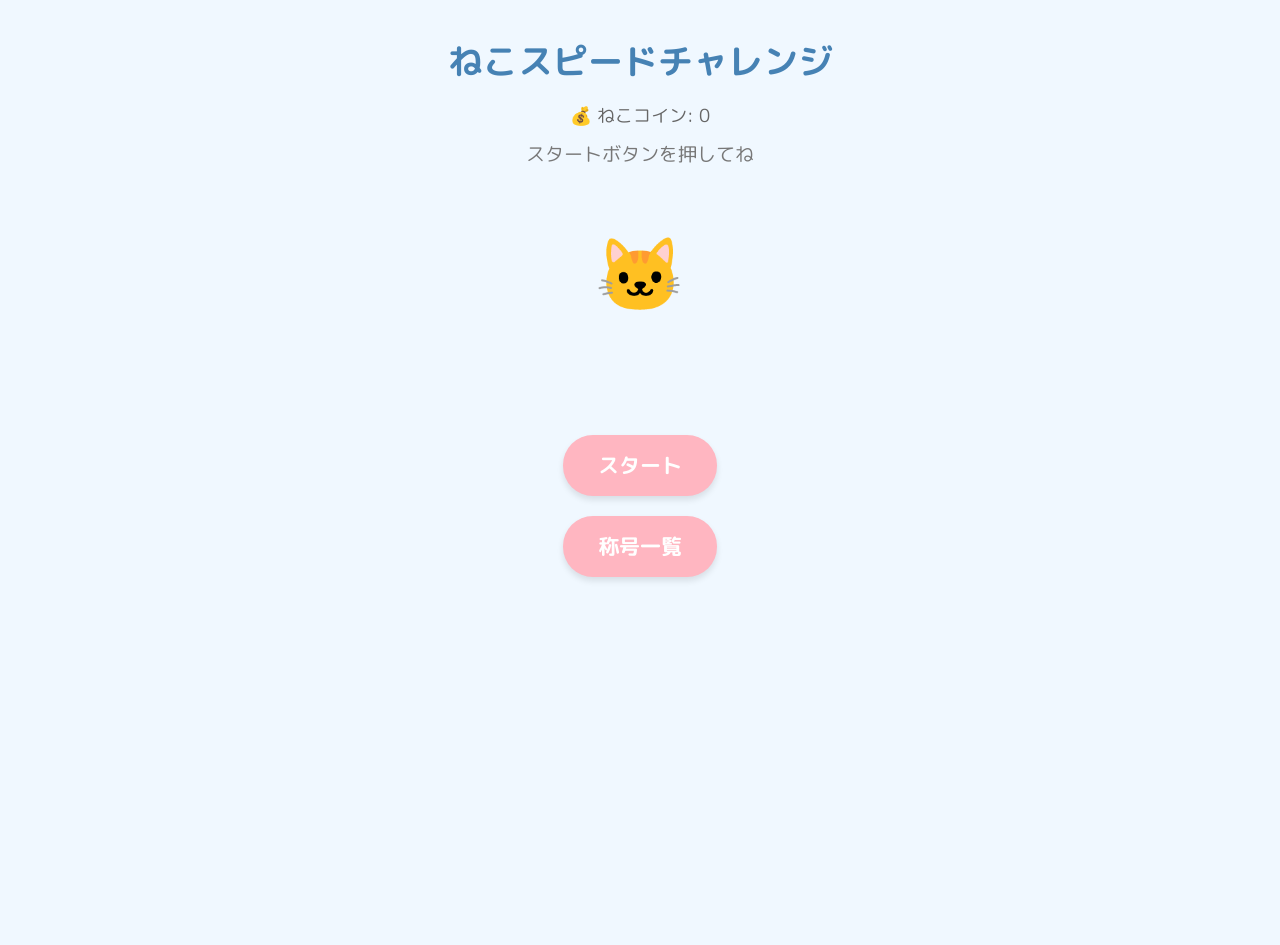
==== index.html @ 0588cd7a "Update index.html" ====
<!DOCTYPE html>
<html lang="ja">
<head>
  <meta charset="UTF-8" />
  <meta name="viewport" content="width=device-width, initial-scale=1.0" />
  <title>ねこスピードチャレンジ</title>
  <link rel="preconnect" href="https://fonts.googleapis.com">
  <link rel="preconnect" href="https://fonts.gstatic.com" crossorigin>
  <link href="https://fonts.googleapis.com/css2?family=M+PLUS+Rounded+1c:wght@400;700&display=swap" rel="stylesheet">

  <style>
    /* --- 前回のスタイルは省略 --- */
    body {
      font-family: 'M PLUS Rounded 1c', sans-serif;
      text-align: center;
      background-color: #f0f8ff; /* AliceBlue */
      margin: 0;
      padding: 15px;
      overflow-x: hidden;
      display: flex;
      flex-direction: column;
      justify-content: flex-start;
      align-items: center;
      min-height: 100vh;
      overflow-y: auto;
      padding-bottom: 30px;
      height: 100%;
      color: #444;
    }
    html { height: 100%; }
    h1 { font-size: 2.2em; color: #4682b4; margin-top: 20px; margin-bottom: 15px; font-weight: 700; }
    #question {
        font-size: 4.5em;
        margin: 30px 0 30px 0;
        color: #333;
        font-weight: 700;
        line-height: 1.2;
        min-height: 1.5em;
        /* ステップ2: アニメーションの起点となるスタイルを追加 */
        opacity: 1; /* 初期状態は不透明 */
        transform: scale(1); /* 初期状態は等倍 */
    }
    #coinInfo { font-size: 1.1em; color: #666; margin-bottom: 10px; }
    #questionNumber, #timer { font-size: 1.1em; color: #555; margin: 3px 0; }
    #titleBadge { font-size: 1.3em; color: #ff6347; margin: 15px 0; font-weight: 700; min-height: 1.3em; }
    #info { font-size: 1.2em; color: #777; margin-bottom: 20px; min-height: 1.5em; }
    #startBtn, #homeBtn, #rankBtn {
      font-family: 'M PLUS Rounded 1c', sans-serif;
      font-size: 1.3em; padding: 15px 35px; margin: 10px;
      border: none; border-radius: 30px; background-color: #ffb6c1;
      color: white; cursor: pointer;
      transition: background-color 0.2s, transform 0.1s;
      font-weight: 700; box-shadow: 0 4px 6px rgba(0, 0, 0, 0.1);
    }
    #startBtn:hover, #homeBtn:hover, #rankBtn:hover { background-color: #ff9aaa; }
    #startBtn:active, #homeBtn:active, #rankBtn:active { transform: scale(0.97); box-shadow: 0 2px 4px rgba(0, 0, 0, 0.1); }
    #rankList { display: none; margin-top: 25px; background: #ffffff; padding: 20px; border-radius: 15px; text-align: left; font-size: 1em; max-width: 500px; width: 90%; margin-left: auto; margin-right: auto; color: #555; border: 1px solid #ddd; box-shadow: 0 4px 8px rgba(0,0,0,0.1); }
    #rankList h2 { text-align: center; margin-top: 0; margin-bottom: 15px; color: #ff6347; font-size: 1.4em; font-weight: 700; }
    #rankList ul { list-style: none; padding: 0; }
    #rankList li { margin-bottom: 10px; padding-bottom: 10px; border-bottom: 1px dashed #eee; line-height: 1.5; }
    #rankList li:last-child { border-bottom: none; }
    .highlight { color: #ff6347; font-weight: bold; }
    @media (max-width: 600px) {
        body { padding: 10px; padding-bottom: 20px; }
        h1 { font-size: 1.8em; }
        #question { font-size: 3.5em; margin: 20px 0 20px 0; }
        #startBtn, #homeBtn, #rankBtn { font-size: 1.1em; padding: 12px 30px; border-radius: 25px; }
        #rankList { width: 90%; padding: 15px; }
        #rankList h2 { font-size: 1.3em; }
    }

    /* --- ステップ2: アニメーションの追加 --- */
    @keyframes fadeInScaleUp {
      from {
        opacity: 0;
        transform: scale(0.8); /* 少し小さく透明な状態から開始 */
      }
      to {
        opacity: 1;
        transform: scale(1); /* 通常のサイズ・不透明度へ */
      }
    }

    .animate-reveal {
      /* アニメーションを適用 */
      animation: fadeInScaleUp 0.3s ease-out; /* 0.3秒かけて表示 */
    }
    /* --- ステップ2 ここまで --- */

  </style>
</head>
<body>
  <h1>ねこスピードチャレンジ</h1>
  <div id="coinInfo">💰 ねこコイン: 0</div>
  <div id="info">スタートボタンを押してね</div>
  <div id="questionNumber"></div>
  <div id="timer"></div>
  <div id="question">🐱</div>
  <div id="titleBadge"></div>
  <div id="rankList">
    <h2>🏅 称号と報酬一覧</h2>
    <ul>
        <li>🚀 光速のネコ：150コイン（～30.0秒）</li>
        <li>✨ 神速のネコ：130コイン（～35.0秒）</li>
        <li>⚡ とてもはやねこ：115コイン（～38.0秒）</li>
        <li>🏃‍♂️ はやねこ：100コイン（～41.0秒）</li>
        <li>🐾 ちょいはやねこ：90コイン（～44.0秒）</li>
        <li>🐱 がんばりねこ：80コイン（～47.0秒）</li>
        <li>😺 ふつうねこ：70コイン（～50.0秒）</li>
        <li>😸 ふつうよりちょいのんびりねこ：55コイン（～53.0秒）</li>
        <li>🐢 のんびりねこ：45コイン（～55.0秒）</li>
        <li>💤 ねむたいねこ：30コイン（～70.0秒）</li>
        <li>🐌 まったりねこ：10コイン（70.1秒～）</li>
    </ul>
  </div>
  <button id="startBtn">スタート</button>
  <button id="homeBtn" style="display: none;">ホームにもどる</button>
  <button id="rankBtn" style="display: inline-block;">称号一覧</button>

  <script>
    const totalQuestions = 30;
    let problems = [];
    let selected = [];
    let index = 0;
    let showingAnswer = false;
    let startTime = null;
    let gameStarted = false;
    let timerInterval;

    // 要素取得 (question 変数はここで取得済み)
    const question = document.getElementById("question");
    const questionNumber = document.getElementById("questionNumber");
    const timer = document.getElementById("timer");
    const info = document.getElementById("info");
    const titleBadge = document.getElementById("titleBadge");
    const startBtn = document.getElementById("startBtn");
    const homeBtn = document.getElementById("homeBtn");
    const coinInfo = document.getElementById("coinInfo");
    const rankBtn = document.getElementById("rankBtn");
    const rankList = document.getElementById("rankList");

    const ranks = [ /* ...ランク定義は省略... */
        { maxTime: 30.0, title: "🚀 光速のネコ", coins: 150 }, { maxTime: 35.0, title: "✨ 神速のネコ", coins: 130 }, { maxTime: 38.0, title: "⚡ とてもはやねこ", coins: 115 }, { maxTime: 41.0, title: "🏃‍♂️ はやねこ", coins: 100 }, { maxTime: 44.0, title: "🐾 ちょいはやねこ", coins: 90 }, { maxTime: 47.0, title: "🐱 がんばりねこ", coins: 80 }, { maxTime: 50.0, title: "😺 ふつうねこ", coins: 70 }, { maxTime: 53.0, title: "😸 ふつうよりちょいのんびりねこ", coins: 55 }, { maxTime: 55.0, title: "🐢 のんびりねこ", coins: 45 }, { maxTime: 70.0, title: "💤 ねむたいねこ", coins: 30 }, { maxTime: Infinity, title: "🐌 まったりねこ", coins: 10 }
    ];
    function getRank(time) { /* ... 省略 ... */ const numericTime = parseFloat(time); for (const rank of ranks) { if (numericTime <= rank.maxTime) { return rank; } } return ranks[ranks.length - 1]; }
    rankBtn.addEventListener("click", (e) => { /* ... 省略 ... */ e.preventDefault(); e.stopPropagation(); rankList.style.display = rankList.style.display === "none" ? "block" : "none"; });
    function toggleRankButton(show) { /* ... 省略 ... */ rankBtn.style.display = show ? "inline-block" : "none"; }
    function getCoins() { /* ... 省略 ... */ return parseInt(localStorage.getItem("coins") || "0"); }
    function setCoins(value) { /* ... 省略 ... */ localStorage.setItem("coins", value); coinInfo.textContent = `💰 ねこコイン: ${value}`; }
    function generateProblems() { /* ... 省略 ... */ problems = []; for (let a = 2; a < 10; a++) { for (let b = 2; b < 10; b++) { problems.push({ q: `${a} × ${b}`, a: a * b }); if ((a * b) % a === 0) { problems.push({ q: `${a * b} ÷ ${a}`, a: b }); } if (a !== b && (a * b) % b === 0) { problems.push({ q: `${a * b} ÷ ${b}`, a: a }); } } } for (let i = problems.length - 1; i > 0; i--) { const j = Math.floor(Math.random() * (i + 1)); [problems[i], problems[j]] = [problems[j], problems[i]]; } selected = problems.slice(0, totalQuestions); }
    function updateTimer() { /* ... 省略 ... */ const now = Date.now(); const elapsed = ((now - startTime) / 1000).toFixed(1); timer.textContent = `タイム: ${elapsed} 秒`; }

    // 次の問題を表示する関数
    function showQuestion() {
      if (index < selected.length) {
        questionNumber.textContent = `(${index + 1}/${totalQuestions})`;

        // --- ステップ2: アニメーション適用 ---
        question.textContent = selected[index].q; // テキスト設定
        // アニメーションクラスを一旦削除し、再追加してアニメーションをトリガー
        question.classList.remove('animate-reveal');
        void question.offsetWidth; // リフロー強制
        question.classList.add('animate-reveal');
        // --- ここまで ---

        showingAnswer = false;
      } else {
        endGame();
      }
    }

    // 現在の問題の答えを表示する関数
    function showAnswer() {
      // --- ステップ2: アニメーション適用 ---
      question.textContent = selected[index].a; // テキスト設定
      // アニメーションクラスを一旦削除し、再追加してアニメーションをトリガー
      question.classList.remove('animate-reveal');
      void question.offsetWidth; // リフロー強制
      question.classList.add('animate-reveal');
      // --- ここまで ---

      showingAnswer = true;
    }

    function nextStep() { /* ... 省略 ... */ if (!gameStarted) return; if (!showingAnswer) { showAnswer(); } else { index++; showQuestion(); } }
    function endGame() { /* ... 省略 ... */ toggleRankButton(true); clearInterval(timerInterval); gameStarted = false; homeBtn.style.display = "inline-block"; const endTime = Date.now(); const elapsed = ((endTime - startTime) / 1000).toFixed(1); const resultRank = getRank(elapsed); info.innerHTML = `<span class="highlight">おわり！タイム：${elapsed} 秒</span>`; titleBadge.textContent = resultRank.title; const earned = resultRank.coins; const current = getCoins(); setCoins(current + earned); setTimeout(() => { alert(`🎉 ${earned} コインを獲得したよ！`); }, 300); document.documentElement.style.overflowY = "auto"; document.body.style.overflowY = "auto"; }
    startBtn.addEventListener("click", () => { /* ... 省略 ... */ document.documentElement.style.overflowY = "hidden"; document.body.style.overflowY = "hidden"; questionNumber.textContent = ""; timer.textContent = ""; toggleRankButton(false); rankList.style.display = "none"; generateProblems(); index = 0; gameStarted = true; startTime = Date.now(); startBtn.style.display = "none"; homeBtn.style.display = "none"; info.textContent = "がんばってね！"; titleBadge.textContent = ""; question.textContent = ''; showQuestion(); timerInterval = setInterval(updateTimer, 100); });
    homeBtn.addEventListener("click", () => { /* ... 省略 ... */ location.reload(); });
    document.body.addEventListener("click", (e) => { /* ... 省略 ... */ let targetElement = e.target; let isButtonOrRankList = false; const ignoreIds = ["startBtn", "rankBtn", "homeBtn", "rankList"]; while (targetElement != null) { if (ignoreIds.includes(targetElement.id) || targetElement.closest('#rankList')) { isButtonOrRankList = true; break; } targetElement = targetElement.parentElement; } if (!isButtonOrRankList && gameStarted) { nextStep(); } });
    setCoins(getCoins());
    window.addEventListener('resize', () => { /* ... 省略 ... */ });
  </script>
</body>
</html>
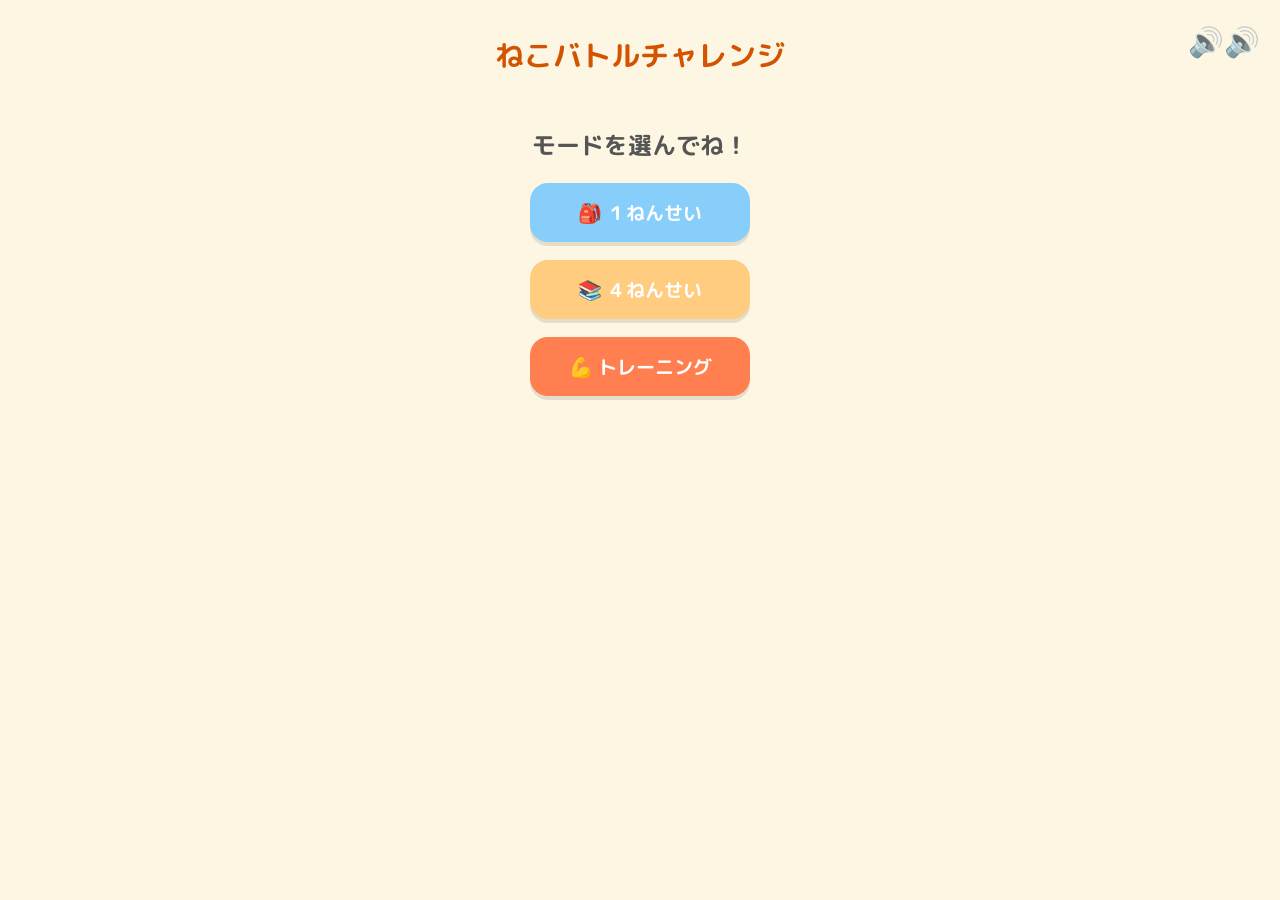
==== commit 6fcf67c0: "Add files via upload" ====
--- a/index.html
+++ b/index.html
@@ -1,194 +1,119 @@
 <!DOCTYPE html>
 <html lang="ja">
 <head>
-  <meta charset="UTF-8" />
-  <meta name="viewport" content="width=device-width, initial-scale=1.0" />
-  <title>ねこスピードチャレンジ</title>
-  <link rel="preconnect" href="https://fonts.googleapis.com">
-  <link rel="preconnect" href="https://fonts.gstatic.com" crossorigin>
-  <link href="https://fonts.googleapis.com/css2?family=M+PLUS+Rounded+1c:wght@400;700&display=swap" rel="stylesheet">
-
-  <style>
-    /* --- 前回のスタイルは省略 --- */
-    body {
-      font-family: 'M PLUS Rounded 1c', sans-serif;
-      text-align: center;
-      background-color: #f0f8ff; /* AliceBlue */
-      margin: 0;
-      padding: 15px;
-      overflow-x: hidden;
-      display: flex;
-      flex-direction: column;
-      justify-content: flex-start;
-      align-items: center;
-      min-height: 100vh;
-      overflow-y: auto;
-      padding-bottom: 30px;
-      height: 100%;
-      color: #444;
-    }
-    html { height: 100%; }
-    h1 { font-size: 2.2em; color: #4682b4; margin-top: 20px; margin-bottom: 15px; font-weight: 700; }
-    #question {
-        font-size: 4.5em;
-        margin: 30px 0 30px 0;
-        color: #333;
-        font-weight: 700;
-        line-height: 1.2;
-        min-height: 1.5em;
-        /* ステップ2: アニメーションの起点となるスタイルを追加 */
-        opacity: 1; /* 初期状態は不透明 */
-        transform: scale(1); /* 初期状態は等倍 */
-    }
-    #coinInfo { font-size: 1.1em; color: #666; margin-bottom: 10px; }
-    #questionNumber, #timer { font-size: 1.1em; color: #555; margin: 3px 0; }
-    #titleBadge { font-size: 1.3em; color: #ff6347; margin: 15px 0; font-weight: 700; min-height: 1.3em; }
-    #info { font-size: 1.2em; color: #777; margin-bottom: 20px; min-height: 1.5em; }
-    #startBtn, #homeBtn, #rankBtn {
-      font-family: 'M PLUS Rounded 1c', sans-serif;
-      font-size: 1.3em; padding: 15px 35px; margin: 10px;
-      border: none; border-radius: 30px; background-color: #ffb6c1;
-      color: white; cursor: pointer;
-      transition: background-color 0.2s, transform 0.1s;
-      font-weight: 700; box-shadow: 0 4px 6px rgba(0, 0, 0, 0.1);
-    }
-    #startBtn:hover, #homeBtn:hover, #rankBtn:hover { background-color: #ff9aaa; }
-    #startBtn:active, #homeBtn:active, #rankBtn:active { transform: scale(0.97); box-shadow: 0 2px 4px rgba(0, 0, 0, 0.1); }
-    #rankList { display: none; margin-top: 25px; background: #ffffff; padding: 20px; border-radius: 15px; text-align: left; font-size: 1em; max-width: 500px; width: 90%; margin-left: auto; margin-right: auto; color: #555; border: 1px solid #ddd; box-shadow: 0 4px 8px rgba(0,0,0,0.1); }
-    #rankList h2 { text-align: center; margin-top: 0; margin-bottom: 15px; color: #ff6347; font-size: 1.4em; font-weight: 700; }
-    #rankList ul { list-style: none; padding: 0; }
-    #rankList li { margin-bottom: 10px; padding-bottom: 10px; border-bottom: 1px dashed #eee; line-height: 1.5; }
-    #rankList li:last-child { border-bottom: none; }
-    .highlight { color: #ff6347; font-weight: bold; }
-    @media (max-width: 600px) {
-        body { padding: 10px; padding-bottom: 20px; }
-        h1 { font-size: 1.8em; }
-        #question { font-size: 3.5em; margin: 20px 0 20px 0; }
-        #startBtn, #homeBtn, #rankBtn { font-size: 1.1em; padding: 12px 30px; border-radius: 25px; }
-        #rankList { width: 90%; padding: 15px; }
-        #rankList h2 { font-size: 1.3em; }
-    }
-
-    /* --- ステップ2: アニメーションの追加 --- */
-    @keyframes fadeInScaleUp {
-      from {
-        opacity: 0;
-        transform: scale(0.8); /* 少し小さく透明な状態から開始 */
-      }
-      to {
-        opacity: 1;
-        transform: scale(1); /* 通常のサイズ・不透明度へ */
-      }
-    }
-
-    .animate-reveal {
-      /* アニメーションを適用 */
-      animation: fadeInScaleUp 0.3s ease-out; /* 0.3秒かけて表示 */
-    }
-    /* --- ステップ2 ここまで --- */
-
-  </style>
+    <meta charset="UTF-8" />
+    <meta name="viewport" content="width=device-width, initial-scale=1.0" />
+    <title>ねこバトルチャレンジ</title>
+    <link rel="preconnect" href="https://fonts.googleapis.com">
+    <link rel="preconnect" href="https://fonts.gstatic.com" crossorigin>
+    <link href="https://fonts.googleapis.com/css2?family=M+PLUS+Rounded+1c:wght@400;700&display=swap" rel="stylesheet">
+    <link rel="stylesheet" href="style.css">
 </head>
 <body>
-  <h1>ねこスピードチャレンジ</h1>
-  <div id="coinInfo">💰 ねこコイン: 0</div>
-  <div id="info">スタートボタンを押してね</div>
-  <div id="questionNumber"></div>
-  <div id="timer"></div>
-  <div id="question">🐱</div>
-  <div id="titleBadge"></div>
-  <div id="rankList">
-    <h2>🏅 称号と報酬一覧</h2>
-    <ul>
-        <li>🚀 光速のネコ：150コイン（～30.0秒）</li>
-        <li>✨ 神速のネコ：130コイン（～35.0秒）</li>
-        <li>⚡ とてもはやねこ：115コイン（～38.0秒）</li>
-        <li>🏃‍♂️ はやねこ：100コイン（～41.0秒）</li>
-        <li>🐾 ちょいはやねこ：90コイン（～44.0秒）</li>
-        <li>🐱 がんばりねこ：80コイン（～47.0秒）</li>
-        <li>😺 ふつうねこ：70コイン（～50.0秒）</li>
-        <li>😸 ふつうよりちょいのんびりねこ：55コイン（～53.0秒）</li>
-        <li>🐢 のんびりねこ：45コイン（～55.0秒）</li>
-        <li>💤 ねむたいねこ：30コイン（～70.0秒）</li>
-        <li>🐌 まったりねこ：10コイン（70.1秒～）</li>
-    </ul>
-  </div>
-  <button id="startBtn">スタート</button>
-  <button id="homeBtn" style="display: none;">ホームにもどる</button>
-  <button id="rankBtn" style="display: inline-block;">称号一覧</button>
+    <h1>ねこバトルチャレンジ</h1>
+    
+    <button id="bgmToggleBtn">🔊</button>
 
-  <script>
-    const totalQuestions = 30;
-    let problems = [];
-    let selected = [];
-    let index = 0;
-    let showingAnswer = false;
-    let startTime = null;
-    let gameStarted = false;
-    let timerInterval;
+    <div id="modeSelectScreen" class="screen">
+        <h2>モードを選んでね！</h2>
+        <button id="grade1ModeBtn" class="mode-btn">🎒 １ねんせい</button>
+        <button id="grade4ModeBtn" class="mode-btn">📚 ４ねんせい</button>
+        <button id="trainingModeBtn" class="mode-btn">💪 トレーニング</button>
+    </div>
 
-    // 要素取得 (question 変数はここで取得済み)
-    const question = document.getElementById("question");
-    const questionNumber = document.getElementById("questionNumber");
-    const timer = document.getElementById("timer");
-    const info = document.getElementById("info");
-    const titleBadge = document.getElementById("titleBadge");
-    const startBtn = document.getElementById("startBtn");
-    const homeBtn = document.getElementById("homeBtn");
-    const coinInfo = document.getElementById("coinInfo");
-    const rankBtn = document.getElementById("rankBtn");
-    const rankList = document.getElementById("rankList");
+    <div id="startMethodScreen" class="screen">
+        <h2>どうやってはじめる？</h2>
+        <button id="startFromBeginningBtn" class="start-method-btn">はじめから (Lv 1)</button>
+        <button id="continueFromLastBtn" class="start-method-btn" style="display: none;">つづきから</button>
+    </div>
 
-    const ranks = [ /* ...ランク定義は省略... */
-        { maxTime: 30.0, title: "🚀 光速のネコ", coins: 150 }, { maxTime: 35.0, title: "✨ 神速のネコ", coins: 130 }, { maxTime: 38.0, title: "⚡ とてもはやねこ", coins: 115 }, { maxTime: 41.0, title: "🏃‍♂️ はやねこ", coins: 100 }, { maxTime: 44.0, title: "🐾 ちょいはやねこ", coins: 90 }, { maxTime: 47.0, title: "🐱 がんばりねこ", coins: 80 }, { maxTime: 50.0, title: "😺 ふつうねこ", coins: 70 }, { maxTime: 53.0, title: "😸 ふつうよりちょいのんびりねこ", coins: 55 }, { maxTime: 55.0, title: "🐢 のんびりねこ", coins: 45 }, { maxTime: 70.0, title: "💤 ねむたいねこ", coins: 30 }, { maxTime: Infinity, title: "🐌 まったりねこ", coins: 10 }
-    ];
-    function getRank(time) { /* ... 省略 ... */ const numericTime = parseFloat(time); for (const rank of ranks) { if (numericTime <= rank.maxTime) { return rank; } } return ranks[ranks.length - 1]; }
-    rankBtn.addEventListener("click", (e) => { /* ... 省略 ... */ e.preventDefault(); e.stopPropagation(); rankList.style.display = rankList.style.display === "none" ? "block" : "none"; });
-    function toggleRankButton(show) { /* ... 省略 ... */ rankBtn.style.display = show ? "inline-block" : "none"; }
-    function getCoins() { /* ... 省略 ... */ return parseInt(localStorage.getItem("coins") || "0"); }
-    function setCoins(value) { /* ... 省略 ... */ localStorage.setItem("coins", value); coinInfo.textContent = `💰 ねこコイン: ${value}`; }
-    function generateProblems() { /* ... 省略 ... */ problems = []; for (let a = 2; a < 10; a++) { for (let b = 2; b < 10; b++) { problems.push({ q: `${a} × ${b}`, a: a * b }); if ((a * b) % a === 0) { problems.push({ q: `${a * b} ÷ ${a}`, a: b }); } if (a !== b && (a * b) % b === 0) { problems.push({ q: `${a * b} ÷ ${b}`, a: a }); } } } for (let i = problems.length - 1; i > 0; i--) { const j = Math.floor(Math.random() * (i + 1)); [problems[i], problems[j]] = [problems[j], problems[i]]; } selected = problems.slice(0, totalQuestions); }
-    function updateTimer() { /* ... 省略 ... */ const now = Date.now(); const elapsed = ((now - startTime) / 1000).toFixed(1); timer.textContent = `タイム: ${elapsed} 秒`; }
+    <div id="battleScreen" class="screen">
+        <div id="enemyArea" class="character-area"> 
+            <div class="character-info"> 
+                <span class="character-name" id="enemyName"></span> 
+                <span class="character-hp-text">HP: <span id="enemyHPText"></span></span> 
+            </div> 
+            <div class="hp-bar-container"> 
+                <div class="hp-bar" id="enemyHPBar"></div> 
+            </div> 
+            <div class="character-display" id="enemyCharacter"></div>
+            <div id="damageEffectContainer" style="position: absolute; top: -10px; left: 50%; transform: translateX(-50%); pointer-events: none; z-index: 5; height: 50px; width: 100px;"></div> 
+        </div>
 
-    // 次の問題を表示する関数
-    function showQuestion() {
-      if (index < selected.length) {
-        questionNumber.textContent = `(${index + 1}/${totalQuestions})`;
+        <div id="questionArea"> 
+            <div id="question"></div> 
+            <div id="answerChoices"></div> 
+        </div>
 
-        // --- ステップ2: アニメーション適用 ---
-        question.textContent = selected[index].q; // テキスト設定
-        // アニメーションクラスを一旦削除し、再追加してアニメーションをトリガー
-        question.classList.remove('animate-reveal');
-        void question.offsetWidth; // リフロー強制
-        question.classList.add('animate-reveal');
-        // --- ここまで ---
+        <div id="playerArea" class="character-area"> 
+            <div class="character-display" id="playerCharacter">😺</div> 
+            <div class="hp-bar-container"> 
+                <div class="hp-bar" id="playerHPBar"></div> 
+            </div> 
+            <div class="character-info"> 
+                <span class="character-name">にゃんたろう</span> 
+                <span class="character-hp-text">HP: <span id="playerHPText"></span></span> 
+            </div> 
+        </div>
 
-        showingAnswer = false;
-      } else {
-        endGame();
-      }
-    }
+        <div id="infoArea"> 
+            <div id="battleLog"></div> 
+            <button id="startBtn"></button> 
+        </div>
+    </div>
 
-    // 現在の問題の答えを表示する関数
-    function showAnswer() {
-      // --- ステップ2: アニメーション適用 ---
-      question.textContent = selected[index].a; // テキスト設定
-      // アニメーションクラスを一旦削除し、再追加してアニメーションをトリガー
-      question.classList.remove('animate-reveal');
-      void question.offsetWidth; // リフロー強制
-      question.classList.add('animate-reveal');
-      // --- ここまで ---
+    <div id="trainingTypeSelectScreen" class="screen">
+        <h2>れんしゅうする ないよう を えらんでね！</h2>
+        
+        <div class="training-menu-grid">
+            <button class="training-type-btn" data-training-type="addsub1">かんたん 計算</button>
+            <button class="training-type-btn" data-training-type="addsub1_hole">かんたん 穴あき</button>
+            
+            <button class="training-type-btn" data-training-type="addsub2">ふつう 計算</button>
+            <button class="training-type-btn" data-training-type="addsub2_hole">ふつう 穴あき</button>
+            
+            <button class="training-type-btn" data-training-type="mul">かけ算 (九九)</button>
+            <button class="training-type-btn" data-training-type="mul_hole">かけ算 穴あき</button>
+            
+            <button class="training-type-btn" data-training-type="div">わり算</button>
+            <button class="training-type-btn" data-training-type="div_hole">わり算 穴あき</button>
+        </div>
+    
+        <button id="backToModeSelectBtn" style="margin-top: 20px;">もどる</button>
+    </div>
 
-      showingAnswer = true;
-    }
+    <div id="trainingScreen" class="screen">
+        <div id="trainingStatus"> 
+            <span id="trainingTimer">のこり時間: 50秒</span> 
+            <span id="trainingScore">たおした数: 0</span> 
+        </div>
+        
+        <button id="quitTrainingBtn" style="margin-bottom: 10px; background-color: #ef5350; font-size: 0.9em; padding: 5px 15px; min-width: auto; border-radius: 10px; color: white;">中断してメニューへ</button>
 
-    function nextStep() { /* ... 省略 ... */ if (!gameStarted) return; if (!showingAnswer) { showAnswer(); } else { index++; showQuestion(); } }
-    function endGame() { /* ... 省略 ... */ toggleRankButton(true); clearInterval(timerInterval); gameStarted = false; homeBtn.style.display = "inline-block"; const endTime = Date.now(); const elapsed = ((endTime - startTime) / 1000).toFixed(1); const resultRank = getRank(elapsed); info.innerHTML = `<span class="highlight">おわり！タイム：${elapsed} 秒</span>`; titleBadge.textContent = resultRank.title; const earned = resultRank.coins; const current = getCoins(); setCoins(current + earned); setTimeout(() => { alert(`🎉 ${earned} コインを獲得したよ！`); }, 300); document.documentElement.style.overflowY = "auto"; document.body.style.overflowY = "auto"; }
-    startBtn.addEventListener("click", () => { /* ... 省略 ... */ document.documentElement.style.overflowY = "hidden"; document.body.style.overflowY = "hidden"; questionNumber.textContent = ""; timer.textContent = ""; toggleRankButton(false); rankList.style.display = "none"; generateProblems(); index = 0; gameStarted = true; startTime = Date.now(); startBtn.style.display = "none"; homeBtn.style.display = "none"; info.textContent = "がんばってね！"; titleBadge.textContent = ""; question.textContent = ''; showQuestion(); timerInterval = setInterval(updateTimer, 100); });
-    homeBtn.addEventListener("click", () => { /* ... 省略 ... */ location.reload(); });
-    document.body.addEventListener("click", (e) => { /* ... 省略 ... */ let targetElement = e.target; let isButtonOrRankList = false; const ignoreIds = ["startBtn", "rankBtn", "homeBtn", "rankList"]; while (targetElement != null) { if (ignoreIds.includes(targetElement.id) || targetElement.closest('#rankList')) { isButtonOrRankList = true; break; } targetElement = targetElement.parentElement; } if (!isButtonOrRankList && gameStarted) { nextStep(); } });
-    setCoins(getCoins());
-    window.addEventListener('resize', () => { /* ... 省略 ... */ });
-  </script>
+        <div id="trainingEnemyDisplay">💧</div>
+        <div id="trainingQuestion"></div>
+        <div id="trainingAnswerChoices"></div>
+    </div>
+
+    <div id="trainingResultScreen" class="screen">
+        <h2>トレーニング おわり！</h2>
+        <div>けっか はっぴょう！</div>
+        <div id="finalScore" style="margin: 15px 0;">0 ひき たおした！</div>
+        <div id="personalBest">じこベスト: 0 ひき</div>
+        <div class="result-btn-area"> 
+            <button id="retryTrainingBtn" class="result-btn">もう一回！</button> 
+            <button id="backToModeSelectBtnFromTraining" class="result-btn">モード選択へ</button> 
+        </div>
+    </div>
+
+    <div id="feedbackDisplay"></div>
+    <div id="comboDisplay"></div>
+
+    <div id="bossDefeatedOverlay" style="display: none; position: fixed; top: 0; left: 0; width: 100%; height: 100%; background-color: rgba(0, 0, 0, 0.7); justify-content: center; align-items: center; z-index: 50; opacity: 0; transition: opacity 0.5s ease-in-out;">
+        <div id="bossDefeatedMessage" style="font-size: clamp(2em, 8vw, 4em); color: #ffd700; font-weight: bold; text-shadow: 3px 3px 5px rgba(0,0,0,0.8); text-align: center; transform: scale(0.5); opacity: 0; transition: transform 0.5s cubic-bezier(0.68, -0.55, 0.27, 1.55), opacity 0.3s ease-out;">
+        </div>
+    </div>
+
+    <script src="script.js"></script>
 </body>
-</html>
+</html>
--- a/style.css
+++ b/style.css
@@ -0,0 +1,489 @@
+/* --- 基本スタイル等 --- */
+body {
+    font-family: 'M PLUS Rounded 1c', sans-serif;
+    text-align: center;
+    background-color: #fdf6e3; /* 通常背景 */
+    margin: 0;
+    padding: 15px;
+    transition: background-color 0.3s ease-out;
+    position: relative;
+    min-height: 100vh;
+    box-sizing: border-box;
+    overflow-x: hidden; /* 横スクロール防止 */
+}
+
+body.boss-battle-bg {
+    background-color: #ffebee; /* ボス戦背景 */
+}
+
+body.training-bg {
+    background-color: #e3f2fd; /* トレーニング背景 */
+}
+
+h1 {
+    font-size: 1.8em;
+    color: #d35400; /* オレンジ系 */
+    margin-bottom: 10px;
+    font-weight: 700;
+}
+
+button {
+    font-family: 'M PLUS Rounded 1c', sans-serif;
+    font-weight: bold;
+    cursor: pointer;
+    transition: background-color 0.2s, transform 0.1s;
+    border: none;
+    outline: none;
+    -webkit-tap-highlight-color: transparent; /* スマホタップ時の枠消し */
+    
+    /* ★追加: スマホでの連打反応を改善し、ダブルタップ拡大を防ぐ */
+    touch-action: manipulation;
+    user-select: none;
+}
+
+button:active:not(:disabled) {
+    transform: scale(0.97);
+}
+
+button:disabled {
+    cursor: not-allowed;
+    opacity: 0.6;
+}
+
+/* --- BGMトグルボタン --- */
+#bgmToggleBtn {
+    position: absolute;
+    top: 15px;
+    right: 15px;
+    font-size: 1.8em;
+    background: none;
+    border: none;
+    padding: 5px;
+    opacity: 0.7;
+    z-index: 20;
+}
+
+#bgmToggleBtn:hover {
+    opacity: 1;
+}
+
+#bgmToggleBtn.muted::before { content: "🔇"; font-size: 1em; }
+#bgmToggleBtn:not(.muted)::before { content: "🔊"; font-size: 1em; }
+
+/* --- 画面コンテナ --- */
+.screen {
+    display: none; /* 基本は非表示 */
+    padding-top: 20px;
+    flex-direction: column;
+    align-items: center;
+    gap: 10px;
+    width: 100%;
+}
+
+#modeSelectScreen { display: flex; } /* 初期表示 */
+
+/* --- モード選択画面 --- */
+#modeSelectScreen h2 { font-size: 1.5em; color: #555; margin-bottom: 10px; }
+
+.mode-btn {
+    font-size: 1.2em;
+    padding: 15px 25px;
+    border-radius: 18px;
+    color: white;
+    min-width: 220px;
+    margin-bottom: 8px;
+    box-shadow: 0 4px 0 rgba(0,0,0,0.1); /* 立体感 */
+}
+
+#grade1ModeBtn { background-color: #87cefa; }
+#grade4ModeBtn { background-color: #ffcc80; }
+#trainingModeBtn { background-color: #ff7f50; }
+
+#grade1ModeBtn:hover { background-color: #5abcd8; }
+#grade4ModeBtn:hover { background-color: #ffa726; }
+#trainingModeBtn:hover { background-color: #ff6347; }
+
+/* --- スタート方法選択画面 --- */
+#startMethodScreen h2 { font-size: 1.5em; color: #555; }
+
+.start-method-btn {
+    font-size: 1.4em;
+    padding: 15px 40px;
+    border-radius: 25px;
+    color: white;
+    min-width: 250px;
+    margin-bottom: 10px;
+    box-shadow: 0 4px 0 rgba(0,0,0,0.1);
+}
+
+#startFromBeginningBtn { background-color: #a5d6a7; }
+#continueFromLastBtn { background-color: #90caf9; }
+
+#startFromBeginningBtn:hover { background-color: #81c784; }
+#continueFromLastBtn:hover:not(:disabled) { background-color: #64b5f6; }
+
+/* --- トレーニングメニューのグリッド表示 --- */
+#trainingTypeSelectScreen h2 { font-size: 1.3em; color: #555; margin-bottom: 10px; }
+
+.training-menu-grid {
+    display: grid;
+    grid-template-columns: 1fr 1fr; /* 2列表示 */
+    gap: 12px; /* ボタン同士の間隔 */
+    width: 95%;
+    max-width: 500px;
+}
+
+.training-type-btn {
+    font-size: 1.0em;
+    padding: 12px 5px;
+    border-radius: 12px;
+    color: white;
+    background-color: #4db6ac;
+    width: 100%;
+    box-shadow: 0 3px 0 rgba(0,0,0,0.1);
+}
+
+.training-type-btn:hover { background-color: #26a69a; }
+
+/* 穴あき問題ボタンの色を変える */
+.training-type-btn[data-training-type$="_hole"] {
+    background-color: #7986cb; /* インディゴ系 */
+}
+.training-type-btn[data-training-type$="_hole"]:hover {
+    background-color: #5c6bc0;
+}
+
+#backToModeSelectBtn {
+    font-size: 1em;
+    padding: 10px 30px;
+    background-color: #bdbdbd;
+    color: #fff;
+    border-radius: 15px;
+    margin-top: 15px;
+}
+#backToModeSelectBtn:hover { background-color: #9e9e9e;}
+
+
+/* --- バトル画面 --- */
+#battleScreen { gap: 10px; }
+
+.character-area {
+    border: 3px solid #eee;
+    border-radius: 12px;
+    padding: 10px;
+    margin: 5px 0;
+    width: 90%;
+    max-width: 400px;
+    background-color: rgba(255, 255, 255, 0.9);
+    box-shadow: 0 4px 6px rgba(0,0,0,0.05);
+    position: relative;
+}
+
+#enemyArea { border-color: #ef5350; }
+#playerArea { border-color: #42a5f5; }
+
+.character-info {
+    display: flex;
+    justify-content: space-between;
+    align-items: center;
+    margin-bottom: 5px;
+    font-weight: bold;
+    color: #444;
+}
+
+.character-name { font-size: 1.0em; }
+.character-hp-text { font-size: 0.9em; }
+
+.hp-bar-container {
+    height: 18px;
+    background-color: #e0e0e0;
+    border-radius: 9px;
+    overflow: hidden;
+    border: 1px solid #ccc;
+    margin-bottom: 5px;
+}
+
+.hp-bar {
+    height: 100%;
+    width: 100%;
+    border-radius: 8px;
+    transition: width 0.3s ease-in-out, background-color 0.3s;
+}
+
+#enemyArea .hp-bar { background-color: #ef5350; }
+#playerArea .hp-bar { background-color: #66bb6a; }
+
+.character-display {
+    font-size: 3.5em;
+    margin: 5px 0;
+    transition: transform 0.1s ease-in-out, opacity 0.3s ease-out;
+    opacity: 1;
+}
+.character-display.defeated { opacity: 0; transform: scale(0.5) rotate(30deg); }
+
+#question {
+    font-size: 2.2em;
+    margin: 15px 0;
+    color: #2c3e50;
+    font-weight: 700;
+    min-height: 1.3em;
+    letter-spacing: 2px;
+}
+
+#answerChoices {
+    display: flex;
+    flex-wrap: wrap;
+    justify-content: center;
+    gap: 10px;
+    margin-top: 10px;
+    margin-bottom: 10px;
+}
+
+.choice-btn {
+    font-size: 1.4em;
+    padding: 12px 20px;
+    border-radius: 10px;
+    border: 2px solid #ffb74d;
+    background-color: #fff;
+    color: #333;
+    min-width: 80px;
+    box-shadow: 0 3px 0 #ffe0b2;
+}
+
+.choice-btn:hover:not(:disabled) {
+    background-color: #fff3e0;
+    transform: translateY(-2px);
+}
+.choice-btn:active:not(:disabled) {
+    transform: translateY(0);
+    box-shadow: 0 1px 0 #ffe0b2;
+}
+
+.choice-btn:disabled {
+    background-color: #eee;
+    border-color: #ccc;
+    color: #aaa;
+    box-shadow: none;
+    transform: none;
+}
+
+#battleLog {
+    font-size: 1.0em;
+    min-height: 1.5em;
+    margin: 10px 0;
+    color: #d81b60;
+    font-weight: bold;
+}
+
+#startBtn {
+    font-size: 1.2em;
+    padding: 12px 35px;
+    margin: 10px 0 5px 0;
+    border-radius: 25px;
+    background-color: #fb8c00;
+    color: white;
+    min-width: 180px;
+    box-shadow: 0 4px 0 #e65100;
+}
+#startBtn:hover { background-color: #f57c00; }
+
+/* --- トレーニング画面 --- */
+#trainingScreen { gap: 15px; }
+
+#trainingStatus {
+    display: flex;
+    justify-content: space-around;
+    width: 90%;
+    max-width: 400px;
+    font-size: 1.2em;
+    font-weight: bold;
+    background-color: rgba(255,255,255,0.6);
+    padding: 10px;
+    border-radius: 10px;
+}
+
+#trainingTimer { color: #f57c00; }
+#trainingScore { color: #43a047; }
+
+#trainingEnemyDisplay {
+    font-size: 4em;
+    margin: 10px 0;
+    transition: opacity 0.2s, transform 0.2s;
+}
+#trainingEnemyDisplay.defeated { opacity: 0; transform: scale(0.5); }
+
+#trainingQuestion {
+    font-size: 2.5em;
+    margin: 10px 0;
+    color: #1565c0;
+    font-weight: 700;
+    min-height: 1.3em;
+}
+
+#trainingAnswerChoices {
+    display: flex;
+    flex-wrap: wrap;
+    justify-content: center;
+    gap: 10px;
+    margin-top: 10px;
+    margin-bottom: 10px;
+}
+
+/* --- 中断ボタン --- */
+#quitTrainingBtn:hover {
+    background-color: #c62828;
+}
+
+/* --- トレーニング結果画面 --- */
+#trainingResultScreen { gap: 15px; }
+#trainingResultScreen h2 { font-size: 1.8em; color: #00897b;}
+
+#finalScore {
+    font-size: 2.8em;
+    font-weight: bold;
+    color: #ff5252;
+}
+
+#personalBest {
+    font-size: 1.3em;
+    color: #555;
+    background-color: #fff;
+    padding: 5px 20px;
+    border-radius: 10px;
+}
+
+.result-btn-area {
+    display: flex;
+    gap: 15px;
+    margin-top: 15px;
+}
+
+.result-btn {
+    font-size: 1.1em;
+    padding: 12px 25px;
+    border-radius: 20px;
+    color: white;
+    min-width: 140px;
+    box-shadow: 0 3px 0 rgba(0,0,0,0.2);
+}
+
+#retryTrainingBtn { background-color: #66bb6a; }
+#backToModeSelectBtnFromTraining { background-color: #bdbdbd; }
+
+#retryTrainingBtn:hover { background-color: #43a047; }
+#backToModeSelectBtnFromTraining:hover { background-color: #757575; }
+
+/* --- 共通演出系 --- */
+#feedbackDisplay {
+    position: absolute;
+    top: 40%;
+    left: 50%;
+    transform: translate(-50%, -50%) scale(0.8);
+    font-size: 3.5em;
+    font-weight: 800;
+    color: #fff;
+    padding: 10px 25px;
+    border-radius: 15px;
+    opacity: 0;
+    transition: opacity 0.1s ease-out, transform 0.1s ease-out;
+    pointer-events: none;
+    z-index: 100;
+    text-shadow: 3px 3px 0 #000, -1px -1px 0 #000, 1px -1px 0 #000, -1px 1px 0 #000, 1px 1px 0 #000;
+    white-space: nowrap;
+}
+
+#feedbackDisplay.show { opacity: 1; transform: translate(-50%, -50%) scale(1.1); }
+#feedbackDisplay.critical { color: #ffea00; text-shadow: 4px 4px 0 #d32f2f; }
+#feedbackDisplay.perfect { color: #00e5ff; text-shadow: 3px 3px 0 #01579b; }
+#feedbackDisplay.great { color: #76ff03; text-shadow: 3px 3px 0 #33691e; }
+#feedbackDisplay.good { color: #fff; text-shadow: 3px 3px 0 #555; }
+#feedbackDisplay.slow { color: #b0bec5; text-shadow: 2px 2px 0 #37474f; font-size: 2.5em;}
+#feedbackDisplay.wrong { color: #ff1744; text-shadow: 3px 3px 0 #b71c1c; }
+
+#comboDisplay {
+    position: absolute;
+    top: 55%;
+    left: 50%;
+    transform: translateX(-50%);
+    font-size: 2.5em;
+    font-weight: 800;
+    color: #ff9800;
+    opacity: 0;
+    transition: opacity 0.2s, transform 0.2s;
+    pointer-events: none;
+    z-index: 5;
+    text-shadow: 2px 2px 0px rgba(255, 255, 255, 0.8);
+    font-style: italic;
+}
+#comboDisplay.show { opacity: 1; animation: comboBounce 0.3s cubic-bezier(0.175, 0.885, 0.32, 1.275); }
+#comboDisplay.great-combo { color: #ff3d00; font-size: 3em; }
+#comboDisplay.amazing-combo { color: #d500f9; font-size: 3.5em; text-shadow: 3px 3px 0 #fff; }
+
+@keyframes comboBounce {
+    0% { transform: translateX(-50%) scale(0.5); }
+    50% { transform: translateX(-50%) scale(1.3); }
+    100% { transform: translateX(-50%) scale(1); }
+}
+
+@keyframes shake {
+    0%, 100% { transform: translateX(0); }
+    20% { transform: translateX(-6px); }
+    40% { transform: translateX(6px); }
+    60% { transform: translateX(-6px); }
+    80% { transform: translateX(6px); }
+}
+.shake-animation { animation: shake 0.3s ease-in-out; }
+
+body.feedback-flash { animation: flashWhite 0.15s ease-out; }
+@keyframes flashWhite { 0% { background-color: #fff; } 100% { background-color: #fdf6e3; } }
+
+body.feedback-wrong { animation: flashRed 0.2s ease-out; }
+@keyframes flashRed { 0% { background-color: #ffcdd2; } 100% { background-color: #fdf6e3; } }
+
+/* --- ダメージエフェクト --- */
+.damage-popup {
+    position: absolute;
+    left: 50%;
+    font-size: 2.2em;
+    font-weight: 900;
+    color: #d32f2f;
+    text-shadow: 2px 2px 0 #fff;
+    animation: damageFadeUp 0.8s ease-out forwards;
+    white-space: nowrap;
+    transform: translateX(-50%);
+    user-select: none;
+    z-index: 20;
+}
+
+.damage-popup.critical-damage {
+    color: #ff6f00;
+    font-size: 3em;
+    text-shadow: 3px 3px 0 #fff000;
+}
+
+@keyframes damageFadeUp {
+    0% { opacity: 0; transform: translate(-50%, 10px) scale(0.5); }
+    20% { opacity: 1; transform: translate(-50%, 0) scale(1.2); }
+    100% { opacity: 0; transform: translate(-50%, -60px) scale(1); }
+}
+
+/* --- ボス撃破演出 --- */
+#bossDefeatedOverlay.show { display: flex; opacity: 1; }
+#bossDefeatedOverlay.show #bossDefeatedMessage { opacity: 1; transform: scale(1); }
+
+/* --- レスポンシブ --- */
+@media (max-width: 600px) {
+    h1 { font-size: 1.5em; }
+    .character-display { font-size: 3em; }
+    #question, #trainingQuestion { font-size: 1.8em; }
+    .choice-btn { font-size: 1.2em; padding: 10px 15px; min-width: 60px; }
+    #startBtn { font-size: 1em; padding: 12px 25px; min-width: 150px; }
+    #battleLog { font-size: 0.9em; }
+    #feedbackDisplay { font-size: 2.5em; }
+    #comboDisplay { top: 50%; }
+    
+    .training-menu-grid {
+        grid-template-columns: 1fr 1fr; /* スマホでも2列維持が見やすい */
+    }
+    .training-type-btn { font-size: 0.9em; padding: 12px 2px; }
+}
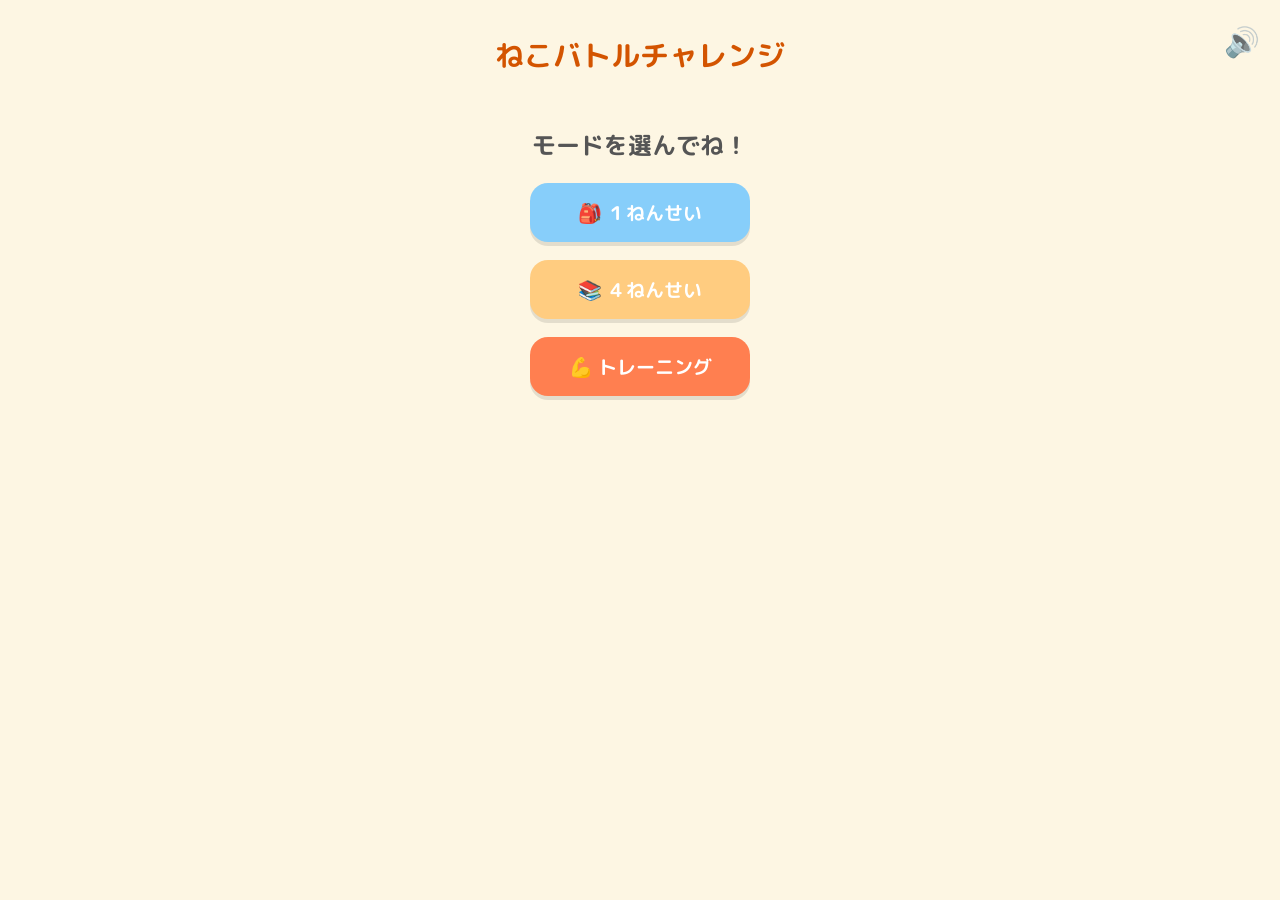
==== commit 071abc74: "Add files via upload" ====
--- a/index.html
+++ b/index.html
@@ -114,6 +114,8 @@
         </div>
     </div>
 
+    <script src="data.js"></script>
+    <script src="sound.js"></script>
     <script src="script.js"></script>
 </body>
 </html>
--- a/style.css
+++ b/style.css
@@ -66,9 +66,6 @@
 #bgmToggleBtn:hover {
     opacity: 1;
 }
-
-#bgmToggleBtn.muted::before { content: "🔇"; font-size: 1em; }
-#bgmToggleBtn:not(.muted)::before { content: "🔊"; font-size: 1em; }
 
 /* --- 画面コンテナ --- */
 .screen {
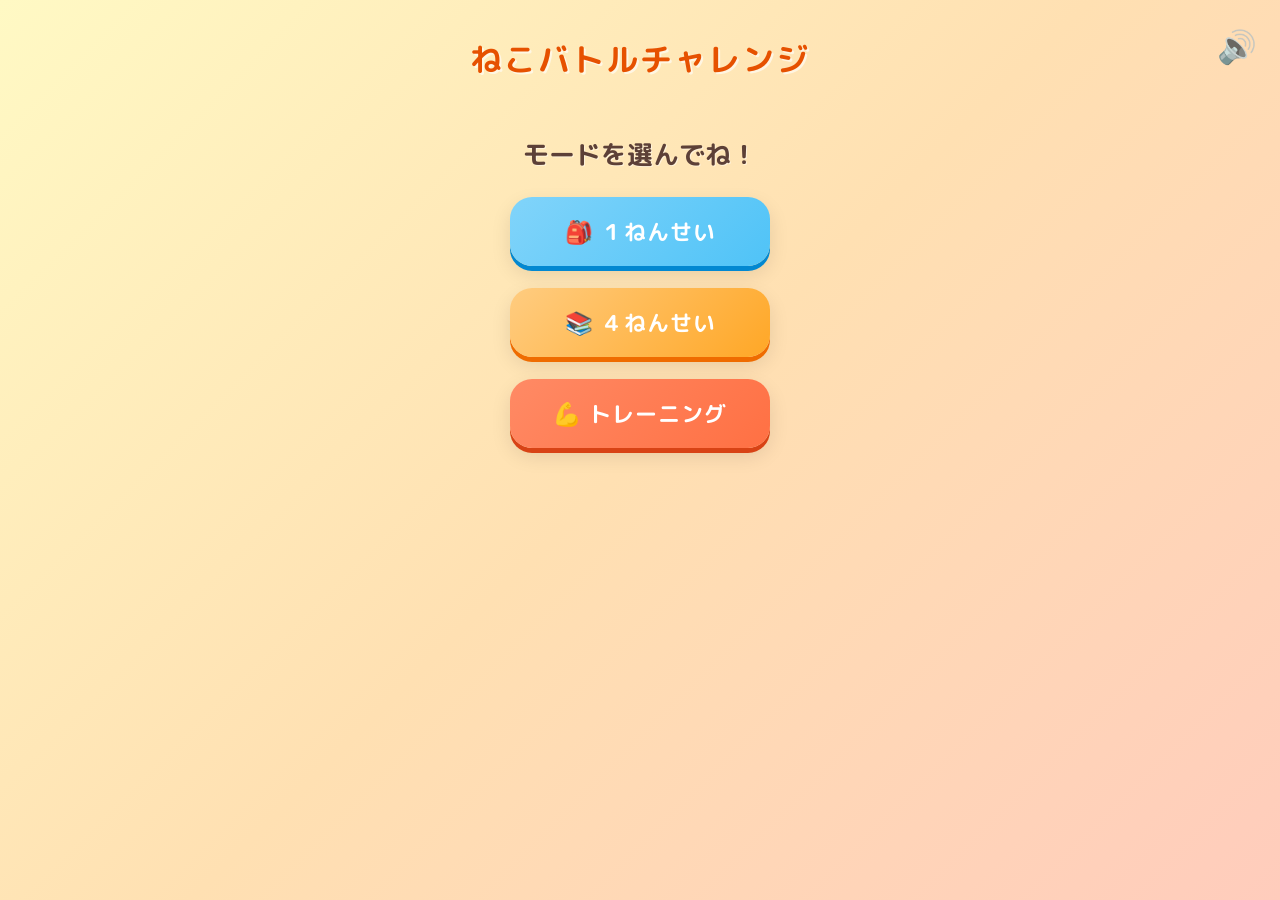
==== commit 85acbf11: "Add files via upload" ====
--- a/index.html
+++ b/index.html
@@ -2,7 +2,7 @@
 <html lang="ja">
 <head>
     <meta charset="UTF-8" />
-    <meta name="viewport" content="width=device-width, initial-scale=1.0" />
+    <meta name="viewport" content="width=device-width, initial-scale=1.0, maximum-scale=1.0, user-scalable=no" />
     <title>ねこバトルチャレンジ</title>
     <link rel="preconnect" href="https://fonts.googleapis.com">
     <link rel="preconnect" href="https://fonts.gstatic.com" crossorigin>
@@ -25,9 +25,13 @@
         <h2>どうやってはじめる？</h2>
         <button id="startFromBeginningBtn" class="start-method-btn">はじめから (Lv 1)</button>
         <button id="continueFromLastBtn" class="start-method-btn" style="display: none;">つづきから</button>
+        
+        <button id="backToModeFromStartMethodBtn" style="margin-top: 15px; background-color: #bdbdbd; color: white; padding: 10px 30px; border-radius: 20px; font-size: 1.2em;">もどる</button>
     </div>
 
     <div id="battleScreen" class="screen">
+        <button id="quitBattleBtn" style="position: absolute; top: 15px; left: 15px; z-index: 20; font-size: 1em; padding: 8px 15px; background-color: #ef5350; color: white; border-radius: 15px; box-shadow: 0 3px 0 #c62828;">🏠 やめる</button>
+
         <div id="enemyArea" class="character-area"> 
             <div class="character-info"> 
                 <span class="character-name" id="enemyName"></span> 
@@ -66,17 +70,17 @@
         <h2>れんしゅうする ないよう を えらんでね！</h2>
         
         <div class="training-menu-grid">
-            <button class="training-type-btn" data-training-type="addsub1">かんたん 計算</button>
-            <button class="training-type-btn" data-training-type="addsub1_hole">かんたん 穴あき</button>
-            
-            <button class="training-type-btn" data-training-type="addsub2">ふつう 計算</button>
-            <button class="training-type-btn" data-training-type="addsub2_hole">ふつう 穴あき</button>
-            
-            <button class="training-type-btn" data-training-type="mul">かけ算 (九九)</button>
-            <button class="training-type-btn" data-training-type="mul_hole">かけ算 穴あき</button>
-            
-            <button class="training-type-btn" data-training-type="div">わり算</button>
-            <button class="training-type-btn" data-training-type="div_hole">わり算 穴あき</button>
+            <button class="training-type-btn" data-training-type="addsub1">かんたん けいさん</button>
+            <button class="training-type-btn" data-training-type="addsub1_hole">かんたん あなあき</button>
+
+            <button class="training-type-btn" data-training-type="addsub2">ふつう けいさん</button>
+            <button class="training-type-btn" data-training-type="addsub2_hole">ふつう あなあき</button>
+
+            <button class="training-type-btn" data-training-type="mul">かけざん (九九)</button>
+            <button class="training-type-btn" data-training-type="mul_hole">かけざん あなあき</button>
+
+            <button class="training-type-btn" data-training-type="div">わりざん</button>
+            <button class="training-type-btn" data-training-type="div_hole">わりざん あなあき</button>
         </div>
     
         <button id="backToModeSelectBtn" style="margin-top: 20px;">もどる</button>
@@ -84,11 +88,11 @@
 
     <div id="trainingScreen" class="screen">
         <div id="trainingStatus"> 
-            <span id="trainingTimer">のこり時間: 50秒</span> 
-            <span id="trainingScore">たおした数: 0</span> 
+            <span id="trainingTimer">のこりじかん: 50びょう</span>
+            <span id="trainingScore">たおしたかず: 0</span> 
         </div>
         
-        <button id="quitTrainingBtn" style="margin-bottom: 10px; background-color: #ef5350; font-size: 0.9em; padding: 5px 15px; min-width: auto; border-radius: 10px; color: white;">中断してメニューへ</button>
+        <button id="quitTrainingBtn" style="margin-bottom: 10px; background-color: #ef5350; font-size: 0.9em; padding: 5px 15px; min-width: auto; border-radius: 10px; color: white;">やめてメニューへ</button>
 
         <div id="trainingEnemyDisplay">💧</div>
         <div id="trainingQuestion"></div>
@@ -100,6 +104,7 @@
         <div>けっか はっぴょう！</div>
         <div id="finalScore" style="margin: 15px 0;">0 ひき たおした！</div>
         <div id="personalBest">じこベスト: 0 ひき</div>
+
         <div class="result-btn-area"> 
             <button id="retryTrainingBtn" class="result-btn">もう一回！</button> 
             <button id="backToModeSelectBtnFromTraining" class="result-btn">モード選択へ</button> 
--- a/style.css
+++ b/style.css
@@ -1,486 +1,579 @@
-/* --- 基本スタイル等 --- */
-body {
-    font-family: 'M PLUS Rounded 1c', sans-serif;
-    text-align: center;
-    background-color: #fdf6e3; /* 通常背景 */
-    margin: 0;
-    padding: 15px;
-    transition: background-color 0.3s ease-out;
-    position: relative;
-    min-height: 100vh;
-    box-sizing: border-box;
-    overflow-x: hidden; /* 横スクロール防止 */
-}
-
-body.boss-battle-bg {
-    background-color: #ffebee; /* ボス戦背景 */
-}
-
-body.training-bg {
-    background-color: #e3f2fd; /* トレーニング背景 */
-}
-
-h1 {
-    font-size: 1.8em;
-    color: #d35400; /* オレンジ系 */
-    margin-bottom: 10px;
-    font-weight: 700;
-}
-
-button {
-    font-family: 'M PLUS Rounded 1c', sans-serif;
-    font-weight: bold;
-    cursor: pointer;
-    transition: background-color 0.2s, transform 0.1s;
-    border: none;
-    outline: none;
-    -webkit-tap-highlight-color: transparent; /* スマホタップ時の枠消し */
-    
-    /* ★追加: スマホでの連打反応を改善し、ダブルタップ拡大を防ぐ */
-    touch-action: manipulation;
-    user-select: none;
-}
-
-button:active:not(:disabled) {
-    transform: scale(0.97);
-}
-
-button:disabled {
-    cursor: not-allowed;
-    opacity: 0.6;
-}
-
-/* --- BGMトグルボタン --- */
-#bgmToggleBtn {
-    position: absolute;
-    top: 15px;
-    right: 15px;
-    font-size: 1.8em;
-    background: none;
-    border: none;
-    padding: 5px;
-    opacity: 0.7;
-    z-index: 20;
-}
-
-#bgmToggleBtn:hover {
-    opacity: 1;
-}
-
-/* --- 画面コンテナ --- */
-.screen {
-    display: none; /* 基本は非表示 */
-    padding-top: 20px;
-    flex-direction: column;
-    align-items: center;
-    gap: 10px;
-    width: 100%;
-}
-
-#modeSelectScreen { display: flex; } /* 初期表示 */
-
-/* --- モード選択画面 --- */
-#modeSelectScreen h2 { font-size: 1.5em; color: #555; margin-bottom: 10px; }
-
-.mode-btn {
-    font-size: 1.2em;
-    padding: 15px 25px;
-    border-radius: 18px;
-    color: white;
-    min-width: 220px;
-    margin-bottom: 8px;
-    box-shadow: 0 4px 0 rgba(0,0,0,0.1); /* 立体感 */
-}
-
-#grade1ModeBtn { background-color: #87cefa; }
-#grade4ModeBtn { background-color: #ffcc80; }
-#trainingModeBtn { background-color: #ff7f50; }
-
-#grade1ModeBtn:hover { background-color: #5abcd8; }
-#grade4ModeBtn:hover { background-color: #ffa726; }
-#trainingModeBtn:hover { background-color: #ff6347; }
-
-/* --- スタート方法選択画面 --- */
-#startMethodScreen h2 { font-size: 1.5em; color: #555; }
-
-.start-method-btn {
-    font-size: 1.4em;
-    padding: 15px 40px;
-    border-radius: 25px;
-    color: white;
-    min-width: 250px;
-    margin-bottom: 10px;
-    box-shadow: 0 4px 0 rgba(0,0,0,0.1);
-}
-
-#startFromBeginningBtn { background-color: #a5d6a7; }
-#continueFromLastBtn { background-color: #90caf9; }
-
-#startFromBeginningBtn:hover { background-color: #81c784; }
-#continueFromLastBtn:hover:not(:disabled) { background-color: #64b5f6; }
-
-/* --- トレーニングメニューのグリッド表示 --- */
-#trainingTypeSelectScreen h2 { font-size: 1.3em; color: #555; margin-bottom: 10px; }
-
-.training-menu-grid {
-    display: grid;
-    grid-template-columns: 1fr 1fr; /* 2列表示 */
-    gap: 12px; /* ボタン同士の間隔 */
-    width: 95%;
-    max-width: 500px;
-}
-
-.training-type-btn {
-    font-size: 1.0em;
-    padding: 12px 5px;
-    border-radius: 12px;
-    color: white;
-    background-color: #4db6ac;
-    width: 100%;
-    box-shadow: 0 3px 0 rgba(0,0,0,0.1);
-}
-
-.training-type-btn:hover { background-color: #26a69a; }
-
-/* 穴あき問題ボタンの色を変える */
-.training-type-btn[data-training-type$="_hole"] {
-    background-color: #7986cb; /* インディゴ系 */
-}
-.training-type-btn[data-training-type$="_hole"]:hover {
-    background-color: #5c6bc0;
-}
-
-#backToModeSelectBtn {
-    font-size: 1em;
-    padding: 10px 30px;
-    background-color: #bdbdbd;
-    color: #fff;
-    border-radius: 15px;
-    margin-top: 15px;
-}
-#backToModeSelectBtn:hover { background-color: #9e9e9e;}
-
-
-/* --- バトル画面 --- */
-#battleScreen { gap: 10px; }
-
-.character-area {
-    border: 3px solid #eee;
-    border-radius: 12px;
-    padding: 10px;
-    margin: 5px 0;
-    width: 90%;
-    max-width: 400px;
-    background-color: rgba(255, 255, 255, 0.9);
-    box-shadow: 0 4px 6px rgba(0,0,0,0.05);
-    position: relative;
-}
-
-#enemyArea { border-color: #ef5350; }
-#playerArea { border-color: #42a5f5; }
-
-.character-info {
-    display: flex;
-    justify-content: space-between;
-    align-items: center;
-    margin-bottom: 5px;
-    font-weight: bold;
-    color: #444;
-}
-
-.character-name { font-size: 1.0em; }
-.character-hp-text { font-size: 0.9em; }
-
-.hp-bar-container {
-    height: 18px;
-    background-color: #e0e0e0;
-    border-radius: 9px;
-    overflow: hidden;
-    border: 1px solid #ccc;
-    margin-bottom: 5px;
-}
-
-.hp-bar {
-    height: 100%;
-    width: 100%;
-    border-radius: 8px;
-    transition: width 0.3s ease-in-out, background-color 0.3s;
-}
-
-#enemyArea .hp-bar { background-color: #ef5350; }
-#playerArea .hp-bar { background-color: #66bb6a; }
-
-.character-display {
-    font-size: 3.5em;
-    margin: 5px 0;
-    transition: transform 0.1s ease-in-out, opacity 0.3s ease-out;
-    opacity: 1;
-}
-.character-display.defeated { opacity: 0; transform: scale(0.5) rotate(30deg); }
-
-#question {
-    font-size: 2.2em;
-    margin: 15px 0;
-    color: #2c3e50;
-    font-weight: 700;
-    min-height: 1.3em;
-    letter-spacing: 2px;
-}
-
-#answerChoices {
-    display: flex;
-    flex-wrap: wrap;
-    justify-content: center;
-    gap: 10px;
-    margin-top: 10px;
-    margin-bottom: 10px;
-}
-
-.choice-btn {
-    font-size: 1.4em;
-    padding: 12px 20px;
-    border-radius: 10px;
-    border: 2px solid #ffb74d;
-    background-color: #fff;
-    color: #333;
-    min-width: 80px;
-    box-shadow: 0 3px 0 #ffe0b2;
-}
-
-.choice-btn:hover:not(:disabled) {
-    background-color: #fff3e0;
-    transform: translateY(-2px);
-}
-.choice-btn:active:not(:disabled) {
-    transform: translateY(0);
-    box-shadow: 0 1px 0 #ffe0b2;
-}
-
-.choice-btn:disabled {
-    background-color: #eee;
-    border-color: #ccc;
-    color: #aaa;
-    box-shadow: none;
-    transform: none;
-}
-
-#battleLog {
-    font-size: 1.0em;
-    min-height: 1.5em;
-    margin: 10px 0;
-    color: #d81b60;
-    font-weight: bold;
-}
-
-#startBtn {
-    font-size: 1.2em;
-    padding: 12px 35px;
-    margin: 10px 0 5px 0;
-    border-radius: 25px;
-    background-color: #fb8c00;
-    color: white;
-    min-width: 180px;
-    box-shadow: 0 4px 0 #e65100;
-}
-#startBtn:hover { background-color: #f57c00; }
-
-/* --- トレーニング画面 --- */
-#trainingScreen { gap: 15px; }
-
-#trainingStatus {
-    display: flex;
-    justify-content: space-around;
-    width: 90%;
-    max-width: 400px;
-    font-size: 1.2em;
-    font-weight: bold;
-    background-color: rgba(255,255,255,0.6);
-    padding: 10px;
-    border-radius: 10px;
-}
-
-#trainingTimer { color: #f57c00; }
-#trainingScore { color: #43a047; }
-
-#trainingEnemyDisplay {
-    font-size: 4em;
-    margin: 10px 0;
-    transition: opacity 0.2s, transform 0.2s;
-}
-#trainingEnemyDisplay.defeated { opacity: 0; transform: scale(0.5); }
-
-#trainingQuestion {
-    font-size: 2.5em;
-    margin: 10px 0;
-    color: #1565c0;
-    font-weight: 700;
-    min-height: 1.3em;
-}
-
-#trainingAnswerChoices {
-    display: flex;
-    flex-wrap: wrap;
-    justify-content: center;
-    gap: 10px;
-    margin-top: 10px;
-    margin-bottom: 10px;
-}
-
-/* --- 中断ボタン --- */
-#quitTrainingBtn:hover {
-    background-color: #c62828;
-}
-
-/* --- トレーニング結果画面 --- */
-#trainingResultScreen { gap: 15px; }
-#trainingResultScreen h2 { font-size: 1.8em; color: #00897b;}
-
-#finalScore {
-    font-size: 2.8em;
-    font-weight: bold;
-    color: #ff5252;
-}
-
-#personalBest {
-    font-size: 1.3em;
-    color: #555;
-    background-color: #fff;
-    padding: 5px 20px;
-    border-radius: 10px;
-}
-
-.result-btn-area {
-    display: flex;
-    gap: 15px;
-    margin-top: 15px;
-}
-
-.result-btn {
-    font-size: 1.1em;
-    padding: 12px 25px;
-    border-radius: 20px;
-    color: white;
-    min-width: 140px;
-    box-shadow: 0 3px 0 rgba(0,0,0,0.2);
-}
-
-#retryTrainingBtn { background-color: #66bb6a; }
-#backToModeSelectBtnFromTraining { background-color: #bdbdbd; }
-
-#retryTrainingBtn:hover { background-color: #43a047; }
-#backToModeSelectBtnFromTraining:hover { background-color: #757575; }
-
-/* --- 共通演出系 --- */
-#feedbackDisplay {
-    position: absolute;
-    top: 40%;
-    left: 50%;
-    transform: translate(-50%, -50%) scale(0.8);
-    font-size: 3.5em;
-    font-weight: 800;
-    color: #fff;
-    padding: 10px 25px;
-    border-radius: 15px;
-    opacity: 0;
-    transition: opacity 0.1s ease-out, transform 0.1s ease-out;
-    pointer-events: none;
-    z-index: 100;
-    text-shadow: 3px 3px 0 #000, -1px -1px 0 #000, 1px -1px 0 #000, -1px 1px 0 #000, 1px 1px 0 #000;
-    white-space: nowrap;
-}
-
-#feedbackDisplay.show { opacity: 1; transform: translate(-50%, -50%) scale(1.1); }
-#feedbackDisplay.critical { color: #ffea00; text-shadow: 4px 4px 0 #d32f2f; }
-#feedbackDisplay.perfect { color: #00e5ff; text-shadow: 3px 3px 0 #01579b; }
-#feedbackDisplay.great { color: #76ff03; text-shadow: 3px 3px 0 #33691e; }
-#feedbackDisplay.good { color: #fff; text-shadow: 3px 3px 0 #555; }
-#feedbackDisplay.slow { color: #b0bec5; text-shadow: 2px 2px 0 #37474f; font-size: 2.5em;}
-#feedbackDisplay.wrong { color: #ff1744; text-shadow: 3px 3px 0 #b71c1c; }
-
-#comboDisplay {
-    position: absolute;
-    top: 55%;
-    left: 50%;
-    transform: translateX(-50%);
-    font-size: 2.5em;
-    font-weight: 800;
-    color: #ff9800;
-    opacity: 0;
-    transition: opacity 0.2s, transform 0.2s;
-    pointer-events: none;
-    z-index: 5;
-    text-shadow: 2px 2px 0px rgba(255, 255, 255, 0.8);
-    font-style: italic;
-}
-#comboDisplay.show { opacity: 1; animation: comboBounce 0.3s cubic-bezier(0.175, 0.885, 0.32, 1.275); }
-#comboDisplay.great-combo { color: #ff3d00; font-size: 3em; }
-#comboDisplay.amazing-combo { color: #d500f9; font-size: 3.5em; text-shadow: 3px 3px 0 #fff; }
-
-@keyframes comboBounce {
-    0% { transform: translateX(-50%) scale(0.5); }
-    50% { transform: translateX(-50%) scale(1.3); }
-    100% { transform: translateX(-50%) scale(1); }
-}
-
-@keyframes shake {
-    0%, 100% { transform: translateX(0); }
-    20% { transform: translateX(-6px); }
-    40% { transform: translateX(6px); }
-    60% { transform: translateX(-6px); }
-    80% { transform: translateX(6px); }
-}
-.shake-animation { animation: shake 0.3s ease-in-out; }
-
-body.feedback-flash { animation: flashWhite 0.15s ease-out; }
-@keyframes flashWhite { 0% { background-color: #fff; } 100% { background-color: #fdf6e3; } }
-
-body.feedback-wrong { animation: flashRed 0.2s ease-out; }
-@keyframes flashRed { 0% { background-color: #ffcdd2; } 100% { background-color: #fdf6e3; } }
-
-/* --- ダメージエフェクト --- */
-.damage-popup {
-    position: absolute;
-    left: 50%;
-    font-size: 2.2em;
-    font-weight: 900;
-    color: #d32f2f;
-    text-shadow: 2px 2px 0 #fff;
-    animation: damageFadeUp 0.8s ease-out forwards;
-    white-space: nowrap;
-    transform: translateX(-50%);
-    user-select: none;
-    z-index: 20;
-}
-
-.damage-popup.critical-damage {
-    color: #ff6f00;
-    font-size: 3em;
-    text-shadow: 3px 3px 0 #fff000;
-}
-
-@keyframes damageFadeUp {
-    0% { opacity: 0; transform: translate(-50%, 10px) scale(0.5); }
-    20% { opacity: 1; transform: translate(-50%, 0) scale(1.2); }
-    100% { opacity: 0; transform: translate(-50%, -60px) scale(1); }
-}
-
-/* --- ボス撃破演出 --- */
-#bossDefeatedOverlay.show { display: flex; opacity: 1; }
-#bossDefeatedOverlay.show #bossDefeatedMessage { opacity: 1; transform: scale(1); }
-
-/* --- レスポンシブ --- */
-@media (max-width: 600px) {
-    h1 { font-size: 1.5em; }
-    .character-display { font-size: 3em; }
-    #question, #trainingQuestion { font-size: 1.8em; }
-    .choice-btn { font-size: 1.2em; padding: 10px 15px; min-width: 60px; }
-    #startBtn { font-size: 1em; padding: 12px 25px; min-width: 150px; }
-    #battleLog { font-size: 0.9em; }
-    #feedbackDisplay { font-size: 2.5em; }
-    #comboDisplay { top: 50%; }
-    
-    .training-menu-grid {
-        grid-template-columns: 1fr 1fr; /* スマホでも2列維持が見やすい */
-    }
-    .training-type-btn { font-size: 0.9em; padding: 12px 2px; }
+/* --- 基本スタイル等 --- */
+body {
+    font-family: 'M PLUS Rounded 1c', sans-serif;
+    text-align: center;
+    background: linear-gradient(135deg, #fff9c4 0%, #ffe0b2 50%, #ffccbc 100%);
+    margin: 0;
+    padding: 15px;
+    transition: background 0.5s ease-out;
+    position: relative;
+    min-height: 100vh;
+    box-sizing: border-box;
+    overflow-x: hidden;
+}
+
+body.boss-battle-bg {
+    background: linear-gradient(135deg, #ffcdd2 0%, #ef9a9a 50%, #e57373 100%);
+}
+
+body.training-bg {
+    background: linear-gradient(135deg, #bbdefb 0%, #90caf9 50%, #64b5f6 100%);
+}
+
+h1 {
+    font-size: 2.0em;
+    color: #e65100;
+    margin-bottom: 10px;
+    font-weight: 700;
+    text-shadow: 2px 2px 0 rgba(255,255,255,0.6);
+    letter-spacing: 2px;
+}
+
+button {
+    font-family: 'M PLUS Rounded 1c', sans-serif;
+    font-weight: bold;
+    cursor: pointer;
+    transition: background-color 0.2s, transform 0.1s, box-shadow 0.2s;
+    border: none;
+    outline: none;
+    -webkit-tap-highlight-color: transparent;
+    touch-action: manipulation;
+    user-select: none;
+}
+
+button:active:not(:disabled) {
+    transform: scale(0.95);
+}
+
+button:disabled {
+    cursor: not-allowed;
+    opacity: 0.5;
+}
+
+/* --- BGMトグルボタン --- */
+#bgmToggleBtn {
+    position: absolute;
+    top: 15px;
+    right: 15px;
+    font-size: 2.0em;
+    background: none;
+    border: none;
+    padding: 8px;
+    opacity: 0.7;
+    z-index: 20;
+}
+
+#bgmToggleBtn:hover {
+    opacity: 1;
+}
+
+/* --- 画面コンテナ --- */
+.screen {
+    display: none;
+    padding-top: 20px;
+    flex-direction: column;
+    align-items: center;
+    gap: 12px;
+    width: 100%;
+}
+
+#modeSelectScreen { display: flex; }
+
+/* --- モード選択画面 --- */
+#modeSelectScreen h2 {
+    font-size: 1.6em;
+    color: #5d4037;
+    margin-bottom: 12px;
+    text-shadow: 1px 1px 0 rgba(255,255,255,0.5);
+}
+
+.mode-btn {
+    font-size: 1.4em;
+    padding: 18px 30px;
+    border-radius: 22px;
+    color: white;
+    min-width: 260px;
+    margin-bottom: 10px;
+    box-shadow: 0 5px 0 rgba(0,0,0,0.15), 0 8px 20px rgba(0,0,0,0.1);
+    letter-spacing: 1px;
+}
+
+#grade1ModeBtn {
+    background: linear-gradient(135deg, #81d4fa, #4fc3f7);
+    box-shadow: 0 5px 0 #0288d1, 0 8px 20px rgba(0,0,0,0.1);
+}
+#grade4ModeBtn {
+    background: linear-gradient(135deg, #ffcc80, #ffa726);
+    box-shadow: 0 5px 0 #ef6c00, 0 8px 20px rgba(0,0,0,0.1);
+}
+#trainingModeBtn {
+    background: linear-gradient(135deg, #ff8a65, #ff7043);
+    box-shadow: 0 5px 0 #d84315, 0 8px 20px rgba(0,0,0,0.1);
+}
+
+#grade1ModeBtn:hover { background: linear-gradient(135deg, #4fc3f7, #29b6f6); }
+#grade4ModeBtn:hover { background: linear-gradient(135deg, #ffa726, #fb8c00); }
+#trainingModeBtn:hover { background: linear-gradient(135deg, #ff7043, #f4511e); }
+
+/* --- スタート方法選択画面 --- */
+#startMethodScreen h2 { font-size: 1.5em; color: #5d4037; }
+
+.start-method-btn {
+    font-size: 1.5em;
+    padding: 18px 45px;
+    border-radius: 28px;
+    color: white;
+    min-width: 270px;
+    margin-bottom: 12px;
+    box-shadow: 0 5px 0 rgba(0,0,0,0.15), 0 8px 20px rgba(0,0,0,0.1);
+}
+
+#startFromBeginningBtn {
+    background: linear-gradient(135deg, #a5d6a7, #66bb6a);
+    box-shadow: 0 5px 0 #2e7d32, 0 8px 20px rgba(0,0,0,0.1);
+}
+#continueFromLastBtn {
+    background: linear-gradient(135deg, #90caf9, #42a5f5);
+    box-shadow: 0 5px 0 #1565c0, 0 8px 20px rgba(0,0,0,0.1);
+}
+
+#startFromBeginningBtn:hover { background: linear-gradient(135deg, #81c784, #43a047); }
+#continueFromLastBtn:hover:not(:disabled) { background: linear-gradient(135deg, #64b5f6, #1e88e5); }
+
+/* --- トレーニングメニューのグリッド表示 --- */
+#trainingTypeSelectScreen h2 { font-size: 1.3em; color: #5d4037; margin-bottom: 10px; }
+
+.training-menu-grid {
+    display: grid;
+    grid-template-columns: 1fr 1fr;
+    gap: 14px;
+    width: 95%;
+    max-width: 500px;
+}
+
+.training-type-btn {
+    font-size: 1.1em;
+    padding: 16px 8px;
+    border-radius: 16px;
+    color: white;
+    background: linear-gradient(135deg, #4db6ac, #26a69a);
+    width: 100%;
+    box-shadow: 0 4px 0 #00695c, 0 6px 15px rgba(0,0,0,0.1);
+}
+
+.training-type-btn:hover { background: linear-gradient(135deg, #26a69a, #00897b); }
+
+/* 穴あき問題ボタンの色を変える */
+.training-type-btn[data-training-type$="_hole"] {
+    background: linear-gradient(135deg, #9575cd, #7e57c2);
+    box-shadow: 0 4px 0 #4527a0, 0 6px 15px rgba(0,0,0,0.1);
+}
+.training-type-btn[data-training-type$="_hole"]:hover {
+    background: linear-gradient(135deg, #7e57c2, #673ab7);
+}
+
+#backToModeSelectBtn {
+    font-size: 1.1em;
+    padding: 12px 30px;
+    background: linear-gradient(135deg, #bdbdbd, #9e9e9e);
+    color: #fff;
+    border-radius: 18px;
+    margin-top: 15px;
+    box-shadow: 0 3px 0 #616161;
+}
+#backToModeSelectBtn:hover { background: linear-gradient(135deg, #9e9e9e, #757575); }
+
+
+/* --- バトル画面 --- */
+#battleScreen { gap: 10px; }
+
+.character-area {
+    border: 3px solid #eee;
+    border-radius: 16px;
+    padding: 12px;
+    margin: 5px 0;
+    width: 90%;
+    max-width: 420px;
+    background: rgba(255, 255, 255, 0.85);
+    backdrop-filter: blur(5px);
+    box-shadow: 0 6px 15px rgba(0,0,0,0.08);
+    position: relative;
+}
+
+#enemyArea { border-color: #ef5350; border-width: 3px; }
+#playerArea { border-color: #42a5f5; border-width: 3px; }
+
+.character-info {
+    display: flex;
+    justify-content: space-between;
+    align-items: center;
+    margin-bottom: 5px;
+    font-weight: bold;
+    color: #444;
+}
+
+.character-name { font-size: 1.05em; }
+.character-hp-text { font-size: 0.95em; }
+
+.hp-bar-container {
+    height: 20px;
+    background-color: #e0e0e0;
+    border-radius: 10px;
+    overflow: hidden;
+    border: 2px solid #ccc;
+    margin-bottom: 5px;
+}
+
+.hp-bar {
+    height: 100%;
+    width: 100%;
+    border-radius: 8px;
+    transition: width 0.3s ease-in-out, background-color 0.3s;
+}
+
+#enemyArea .hp-bar {
+    background: linear-gradient(90deg, #ef5350, #ff8a65);
+}
+#playerArea .hp-bar {
+    background: linear-gradient(90deg, #43a047, #66bb6a);
+}
+
+.character-display {
+    font-size: 4em;
+    margin: 5px 0;
+    transition: transform 0.1s ease-in-out, opacity 0.3s ease-out;
+    opacity: 1;
+}
+.character-display.defeated { opacity: 0; transform: scale(0.5) rotate(30deg); }
+
+#question {
+    font-size: 2.4em;
+    margin: 15px 0;
+    color: #2c3e50;
+    font-weight: 700;
+    min-height: 1.3em;
+    letter-spacing: 3px;
+    text-shadow: 1px 1px 0 rgba(255,255,255,0.5);
+}
+
+#answerChoices {
+    display: grid;
+    grid-template-columns: 1fr 1fr;
+    gap: 12px;
+    margin-top: 10px;
+    margin-bottom: 10px;
+    width: 90%;
+    max-width: 400px;
+    margin-left: auto;
+    margin-right: auto;
+}
+
+.choice-btn {
+    font-size: 1.6em;
+    padding: 16px 10px;
+    border-radius: 16px;
+    border: 3px solid #ffb74d;
+    background: linear-gradient(180deg, #ffffff, #fff8e1);
+    color: #333;
+    min-width: 0;
+    box-shadow: 0 4px 0 #ffe0b2, 0 6px 12px rgba(0,0,0,0.08);
+    min-height: 60px;
+    display: flex;
+    align-items: center;
+    justify-content: center;
+}
+
+.choice-btn:hover:not(:disabled) {
+    background: linear-gradient(180deg, #fff8e1, #ffe0b2);
+    transform: translateY(-3px);
+    box-shadow: 0 6px 0 #ffe0b2, 0 8px 15px rgba(0,0,0,0.1);
+}
+.choice-btn:active:not(:disabled) {
+    transform: translateY(1px);
+    box-shadow: 0 1px 0 #ffe0b2;
+}
+
+.choice-btn:disabled {
+    background: #f5f5f5;
+    border-color: #ddd;
+    color: #bbb;
+    box-shadow: none;
+    transform: none;
+}
+
+#battleLog {
+    font-size: 1.05em;
+    min-height: 1.5em;
+    margin: 10px 0;
+    color: #d81b60;
+    font-weight: bold;
+}
+
+#startBtn {
+    font-size: 1.3em;
+    padding: 14px 40px;
+    margin: 10px 0 5px 0;
+    border-radius: 28px;
+    background: linear-gradient(135deg, #ff9800, #fb8c00);
+    color: white;
+    min-width: 200px;
+    box-shadow: 0 5px 0 #e65100, 0 8px 15px rgba(0,0,0,0.1);
+    letter-spacing: 1px;
+}
+#startBtn:hover { background: linear-gradient(135deg, #fb8c00, #f57c00); }
+
+/* --- トレーニング画面 --- */
+#trainingScreen { gap: 15px; }
+
+#trainingStatus {
+    display: flex;
+    justify-content: space-around;
+    width: 90%;
+    max-width: 420px;
+    font-size: 1.3em;
+    font-weight: bold;
+    background: rgba(255,255,255,0.7);
+    backdrop-filter: blur(5px);
+    padding: 12px;
+    border-radius: 14px;
+    box-shadow: 0 4px 10px rgba(0,0,0,0.05);
+}
+
+#trainingTimer { color: #e65100; }
+#trainingScore { color: #2e7d32; }
+
+#trainingEnemyDisplay {
+    font-size: 4.5em;
+    margin: 10px 0;
+    transition: opacity 0.2s, transform 0.2s;
+}
+#trainingEnemyDisplay.defeated { opacity: 0; transform: scale(0.5); }
+
+#trainingQuestion {
+    font-size: 2.6em;
+    margin: 10px 0;
+    color: #1565c0;
+    font-weight: 700;
+    min-height: 1.3em;
+    letter-spacing: 2px;
+}
+
+#trainingAnswerChoices {
+    display: grid;
+    grid-template-columns: 1fr 1fr;
+    gap: 12px;
+    margin-top: 10px;
+    margin-bottom: 10px;
+    width: 90%;
+    max-width: 400px;
+    margin-left: auto;
+    margin-right: auto;
+}
+
+/* --- 中断ボタン --- */
+#quitTrainingBtn {
+    font-size: 1.0em;
+    padding: 8px 20px;
+    border-radius: 12px;
+    background: linear-gradient(135deg, #ef5350, #e53935);
+    color: white;
+    box-shadow: 0 3px 0 #b71c1c;
+}
+#quitTrainingBtn:hover {
+    background: linear-gradient(135deg, #e53935, #c62828);
+}
+
+#quitBattleBtn {
+    font-size: 1.0em;
+    padding: 8px 18px;
+    border-radius: 15px;
+    background: linear-gradient(135deg, #ef5350, #e53935);
+    color: white;
+    box-shadow: 0 3px 0 #b71c1c;
+}
+
+/* --- トレーニング結果画面 --- */
+#trainingResultScreen { gap: 15px; }
+#trainingResultScreen h2 { font-size: 1.8em; color: #00897b; text-shadow: 1px 1px 0 rgba(255,255,255,0.5); }
+
+#finalScore {
+    font-size: 3.0em;
+    font-weight: bold;
+    color: #ff5252;
+    text-shadow: 2px 2px 0 rgba(0,0,0,0.1);
+}
+
+#personalBest {
+    font-size: 1.3em;
+    color: #555;
+    background: rgba(255,255,255,0.8);
+    padding: 8px 24px;
+    border-radius: 12px;
+    box-shadow: 0 2px 8px rgba(0,0,0,0.05);
+}
+
+.result-btn-area {
+    display: flex;
+    gap: 15px;
+    margin-top: 15px;
+}
+
+.result-btn {
+    font-size: 1.2em;
+    padding: 14px 28px;
+    border-radius: 22px;
+    color: white;
+    min-width: 150px;
+    box-shadow: 0 4px 0 rgba(0,0,0,0.2), 0 6px 12px rgba(0,0,0,0.08);
+}
+
+#retryTrainingBtn {
+    background: linear-gradient(135deg, #66bb6a, #43a047);
+    box-shadow: 0 4px 0 #2e7d32;
+}
+#backToModeSelectBtnFromTraining {
+    background: linear-gradient(135deg, #bdbdbd, #9e9e9e);
+    box-shadow: 0 4px 0 #616161;
+}
+
+#retryTrainingBtn:hover { background: linear-gradient(135deg, #43a047, #388e3c); }
+#backToModeSelectBtnFromTraining:hover { background: linear-gradient(135deg, #9e9e9e, #757575); }
+
+/* --- 共通演出系 --- */
+#feedbackDisplay {
+    position: absolute;
+    top: 40%;
+    left: 50%;
+    transform: translate(-50%, -50%) scale(0.8);
+    font-size: 3.5em;
+    font-weight: 800;
+    color: #fff;
+    padding: 10px 25px;
+    border-radius: 15px;
+    opacity: 0;
+    transition: opacity 0.1s ease-out, transform 0.1s ease-out;
+    pointer-events: none;
+    z-index: 100;
+    text-shadow: 3px 3px 0 #000, -1px -1px 0 #000, 1px -1px 0 #000, -1px 1px 0 #000, 1px 1px 0 #000;
+    white-space: nowrap;
+}
+
+#feedbackDisplay.show { opacity: 1; transform: translate(-50%, -50%) scale(1.1); }
+#feedbackDisplay.critical { color: #ffea00; text-shadow: 4px 4px 0 #d32f2f, 0 0 20px #ff6f00; }
+#feedbackDisplay.perfect { color: #00e5ff; text-shadow: 3px 3px 0 #01579b, 0 0 15px #00b8d4; }
+#feedbackDisplay.great { color: #76ff03; text-shadow: 3px 3px 0 #33691e, 0 0 10px #64dd17; }
+#feedbackDisplay.good { color: #fff; text-shadow: 3px 3px 0 #555; }
+#feedbackDisplay.slow { color: #b0bec5; text-shadow: 2px 2px 0 #37474f; font-size: 2.5em;}
+#feedbackDisplay.wrong { color: #ff1744; text-shadow: 3px 3px 0 #b71c1c, 0 0 15px #ff1744; }
+
+#comboDisplay {
+    position: absolute;
+    top: 55%;
+    left: 50%;
+    transform: translateX(-50%);
+    font-size: 2.5em;
+    font-weight: 800;
+    color: #ff9800;
+    opacity: 0;
+    transition: opacity 0.2s, transform 0.2s;
+    pointer-events: none;
+    z-index: 5;
+    text-shadow: 2px 2px 0px rgba(255, 255, 255, 0.8);
+    font-style: italic;
+}
+#comboDisplay.show { opacity: 1; animation: comboBounce 0.3s cubic-bezier(0.175, 0.885, 0.32, 1.275); }
+#comboDisplay.great-combo { color: #ff3d00; font-size: 3em; }
+#comboDisplay.amazing-combo { color: #d500f9; font-size: 3.5em; text-shadow: 3px 3px 0 #fff; }
+
+@keyframes comboBounce {
+    0% { transform: translateX(-50%) scale(0.5); }
+    50% { transform: translateX(-50%) scale(1.3); }
+    100% { transform: translateX(-50%) scale(1); }
+}
+
+@keyframes shake {
+    0%, 100% { transform: translateX(0); }
+    20% { transform: translateX(-6px); }
+    40% { transform: translateX(6px); }
+    60% { transform: translateX(-6px); }
+    80% { transform: translateX(6px); }
+}
+.shake-animation { animation: shake 0.3s ease-in-out; }
+
+body.feedback-flash { animation: flashWhite 0.15s ease-out; }
+@keyframes flashWhite { 0% { background-color: #fff; } 100% {} }
+
+body.feedback-wrong { animation: flashRed 0.2s ease-out; }
+@keyframes flashRed { 0% { background-color: #ffcdd2; } 100% {} }
+
+/* --- ダメージエフェクト --- */
+.damage-popup {
+    position: absolute;
+    left: 50%;
+    top: 50%;
+    font-size: 2.4em;
+    font-weight: 900;
+    color: #d32f2f;
+    text-shadow: 2px 2px 0 #fff;
+    animation: damageFadeUp 0.8s ease-out forwards;
+    white-space: nowrap;
+    transform: translateX(-50%);
+    user-select: none;
+    z-index: 20;
+}
+
+.damage-popup.critical-damage {
+    color: #ff6f00;
+    font-size: 3.2em;
+    text-shadow: 3px 3px 0 #fff000;
+}
+
+@keyframes damageFadeUp {
+    0% { opacity: 0; transform: translate(-50%, 20px) scale(0.5); }
+    20% { opacity: 1; transform: translate(-50%, 0) scale(1.2); }
+    100% { opacity: 0; transform: translate(-50%, -40px) scale(1); }
+}
+
+/* --- ボス撃破演出 --- */
+#bossDefeatedOverlay.show { display: flex; opacity: 1; }
+#bossDefeatedOverlay.show #bossDefeatedMessage { opacity: 1; transform: scale(1); }
+
+/* --- もどるボタン共通 --- */
+#backToModeFromStartMethodBtn {
+    margin-top: 15px;
+    background: linear-gradient(135deg, #bdbdbd, #9e9e9e);
+    color: white;
+    padding: 12px 30px;
+    border-radius: 20px;
+    font-size: 1.2em;
+    box-shadow: 0 3px 0 #616161;
+}
+
+/* --- レスポンシブ (iPad / iPhone向け最適化) --- */
+@media (max-width: 768px) {
+    body { padding: 10px; }
+    h1 { font-size: 1.7em; }
+    .character-display { font-size: 3.5em; }
+    #question, #trainingQuestion { font-size: 2.0em; }
+    .choice-btn { font-size: 1.5em; padding: 14px 8px; min-height: 56px; }
+    #startBtn { font-size: 1.1em; padding: 14px 30px; min-width: 180px; }
+    #battleLog { font-size: 0.95em; }
+    #feedbackDisplay { font-size: 2.8em; }
+    #comboDisplay { top: 50%; }
+    .mode-btn { font-size: 1.3em; min-width: 240px; padding: 16px 25px; }
+    .start-method-btn { font-size: 1.3em; min-width: 240px; padding: 16px 35px; }
+
+    .training-menu-grid {
+        grid-template-columns: 1fr 1fr;
+    }
+    .training-type-btn { font-size: 1.0em; padding: 14px 5px; }
+}
+
+@media (max-width: 400px) {
+    h1 { font-size: 1.4em; }
+    .character-display { font-size: 3em; }
+    #question, #trainingQuestion { font-size: 1.7em; }
+    .choice-btn { font-size: 1.3em; padding: 12px 6px; min-height: 50px; }
+    .mode-btn { font-size: 1.1em; min-width: 200px; }
+    #feedbackDisplay { font-size: 2.2em; }
 }
